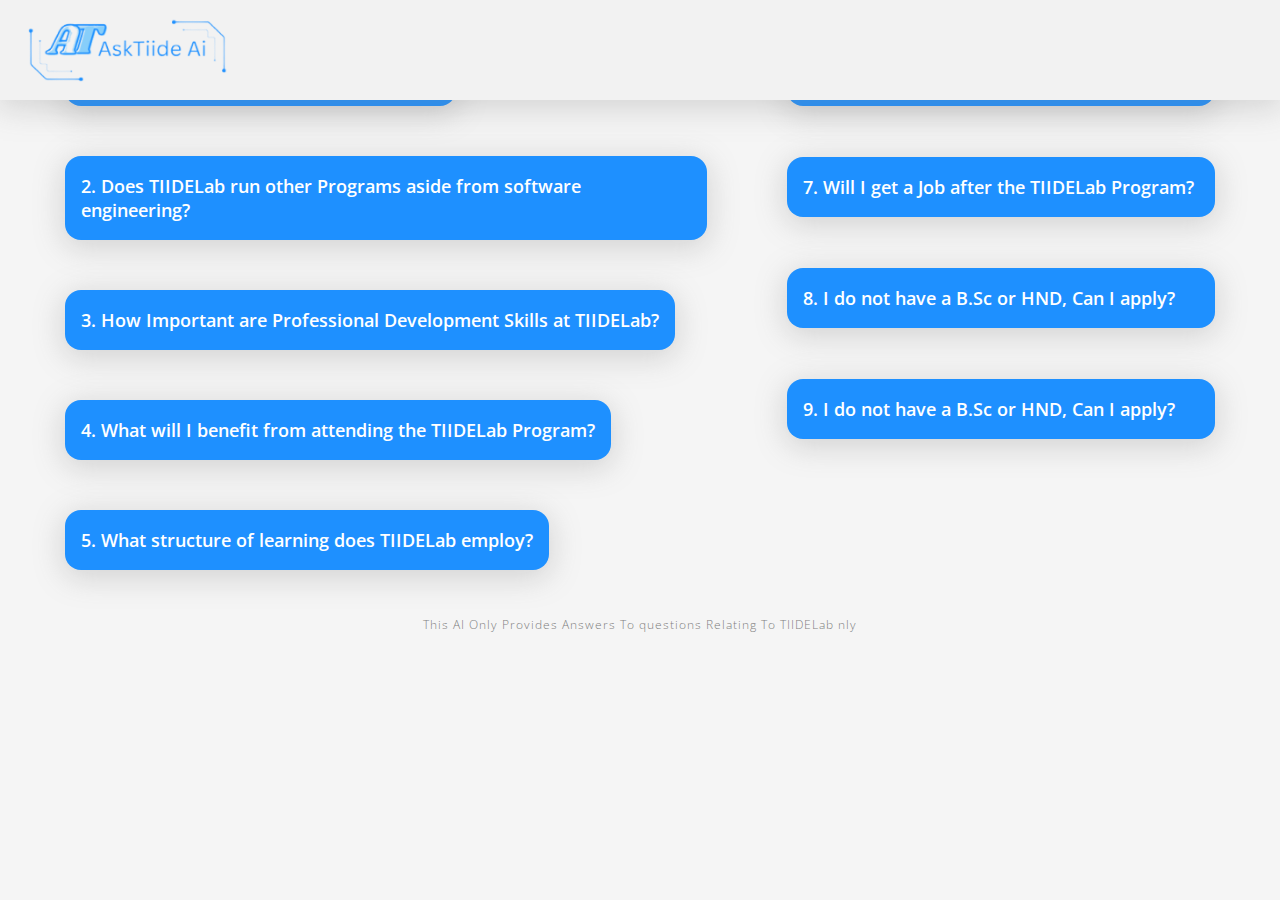
==== question.html @ 2d355f50 "firstcommit" ====
<!DOCTYPE html>
<html lang="en">

<head>
    <meta charset="UTF-8">
    <meta name="viewport" content="width=device-width, initial-scale=1.0">
    <title>Document</title>
    <link rel="stylesheet" href="style.css">
    <link
    href="https://fonts.googleapis.com/css2?family=Montserrat:wght@400;700&family=Open+Sans:wght@400;700&display=swap"
    rel="stylesheet">
  <link rel="stylesheet" href="style.css">
</head>

<body>
    <section id="pre">
        <div class="logodiv"><a href="index.html"><img src="/Images/Logo2.png" alt="logo" class="logo"></a></div>
        <div class="qcon">
            <div class="questions">
                <div class="divp">
                    <p> 1. Tell me more about TIIDELab Initiatives</p>
                </div>
                <div class="divp">
                    <p>2. Does TIIDELab run other Programs aside from software engineering?</p>
                </div>
                <div class="divp">
                    <p> 3. How Important are Professional Development Skills at TIIDELab?</p>
                </div>
                <div class="divp">
                    <p>4. What will I benefit from attending the TIIDELab Program?</p>
                </div>
                <div class="divp">
                    <p>5. What structure of learning does TIIDELab employ?</p>
                </div>
            </div>

            <div class="questions2">
                <div class="divp">
                    <p> 6. What is the duration of TIIDELab Programs </p>
                </div>
                <div class="divp">
                    <p>7. Will I get a Job after the TIIDELab Program? </p>
                </div>
                <div class="divp">
                    <p> 8. I do not have a B.Sc or HND, Can I apply?</p>
                </div>
                <div class="divp">
                    <p>9. I do not have a B.Sc or HND, Can I apply?</p>
                </div>
            </div>
        </div>
        <div class="footnote2">
            <div>
                <p>This AI Only Provides Answers To questions Relating To TIIDELab nly
            </div>
        </div>
    </section>
</body>

</html>
---- style.css ----
* {
  margin: 0;
  padding: 0;
  box-sizing: border-box;
}

:root {
  /* Primary colors*/
  --primary-color: #1e90ff;
  --primary-Light: #87cefa;
  /*Text color*/
  --Maintext-color: #333333;
  --Offtext: #808080;
  /*background color*/
  --background: #f2f2f2;
  /* typography */
  --font-primary: "Montserrat", sans-serif;
  --font-secondary: "Open Sans", sans-serif;
}

#Landing-section {
  width: 1440px;
  height: 680px;
  background-color: var(--background);
  background-image: url(/Images/Group\ 37.png);
  position: relative;
}

#Landing-section img {
  width: 250px;
  height: 90px;
}

#Landing-section h1 {
  font-family: var(--font-primary);
  font-size: 70px;
  color: var(--Maintext-color);
  margin-bottom: 8px;
}

#Landing-section h1 span {
  color: var(--primary-color);
}
#Landing-section p {
  color: var(--Maintext-color);
  font-size: 18px;
  font-family: var(--font-secondary);
  margin-bottom: 48px;
}

#Landing-section p span {
  color: var(--primary-color);
  font-weight: 600;
}

.input-group {
  background-color: #ffffff;
  padding: 8px 12px;
  width: 600px;
  height: 75px;
  align-content: center;
  border: none;
  border-radius: 8px;
  box-shadow: 0px 6px 30px 2px rgb(133, 133, 133, 0.3);
}

.input-group i {
  font-size: 30px;
  padding: 0 12px;
  align-self: center;
}

.input-group i input {
  padding: 0px 18px;
}

.input-group input {
  width: 200px;
  height: 24px;
  border: none;
  font-family: var(--font-secondary);
  font-size: 16px;
  color: #333333;
  font-weight: 500;
  padding: 4px;

}
.input-group input:focus{
   outline: none;
   border: 0px;
}


.input-group button {
  padding: 18px;
  background-color: var(--primary-color);
  border-radius: 12px;
  border: none;
  width: 145px;
  height: 56px;
  margin-left: 160px;
  transition: 0.2s;
}

.input-group button a{
   text-decoration: none;
   color: white;
   font-size: 16px;
  font-weight: 500;
  letter-spacing: 1%;
  font-family: "Open Sans";
}

.input-group button:hover {
  background-color: var(--primary-Light);
}

.onboarding-text {
  margin-left: 160px;
  margin-top: 80px;
}

.footnote {
  margin: 50px;
  position: Absolute;
  left: 874px;
}
#Landing-section .footnote p {
  font-size: 10px;
  color: #808080;
}


/* Form Crds styling */

body{
   background-color: #f5f5f5;
}


#pre img{
   width: 250px;
   height: 90px;
  
}



#pre .qcon{
   margin: 46px 65px 46px 65px;
   display: flex;
  gap: 80px;
  flex-wrap: wrap;
}


.questions {
   display: flex;
   flex-direction: column;
   gap: 50px;
   flex: 1.8;

   }
   
   .questions2{
      display: flex;
      flex: 1.2;
      flex-wrap: wrap;
      flex-direction: column;
     gap: 51px;
     width: fit-content;
   }


.questions div p{
   background-color: #1e90ff;
   border-radius: 16px;
   font-size: 18px;
   font-weight: 600;
   font-family: 'Open Sans';
   padding: 18px 16px;
   color: white;
   align-content: center;
   width: fit-content;
   cursor: pointer;
}


.questions2 div p {
   background-color: #1e90ff;
   border-radius: 16px;
   font-size: 18px;
   font-weight: 600;
   font-family: 'Open Sans';
   padding: 18px 16px;
   color: white;
   align-content: center;
   cursor: pointer;
   
}

.questions div p, .questions2 div p{
   box-shadow: 0px 6px 30px 2px rgba(133, 133, 133, 0.3);
}


.divp p:hover{
   transform: scale(1.05);
   transition: 0.2s ease;
  background-color: #87cefa;
}


#pre .footnote2 {
display: flex;
width: 100%;
justify-content: center;
align-items: center;
margin-bottom: 1px;
margin-bottom: 28px;
} 

#pre .footnote2 p{
   font-size: 12px;
   color: #808080;
   font-family: 'Open Sans';
   font-weight: 300;
   letter-spacing: 1px;
}



.chatcontainer{
   padding:120px 80px 0px 80px;
    background-color: var(--background);
   width: 100%;
  height: calc(100%-60px);
   display: flex;
   gap: 120px;
   flex-direction: column;
   box-sizing: border-box;

}

.chatcontainer .chat1 img, .chatcontainer .chat2 img{
   width: 50px;
}

.chatcontainer .chat1{
   
   width: 100%;
   align-items: end;
   display: flex;
   flex-direction: column;
   gap: 26px;
   
   
}

.chatcontainer .chat1 p{
   font-size: 12px;
   padding: 12px;
   background-color: #1e90ff;
   border-radius: 12px;
   color: white;
   font-family: "Open Sans";
   font-weight: 600;
   box-shadow: 0px 6px 30px 2px rgba(133, 133, 133, 0.3);
}


.chatcontainer .chat2{
   width: 100%;
   align-items: start;
   display: flex;
   flex-direction: column;
   gap: 26px;

}

.chatcontainer .chat2 p{

   font-size: 12px;
   padding: 20px 12px;
   background-color: white;
   border-radius: 12px;
   width: fit-content;
   color: #333333;
   font-family: "Open Sans";
   font-weight: 600;
   box-shadow: 0px 6px 30px 2px rgba(133, 133, 133, 0.3);
}


.messagefield{
   position: fixed;
   width: 100%;
   bottom: 0;
   width: 100%;
   height: 100px;
 flex: 1;
  align-content: center;
  padding: 0px 65px 0px 65px;

}

.messagefield .field2{
   background-color: white;
   display: flex;
   padding: 12px;
   border-radius: 8px;
   box-shadow: 0px 6px 30px 2px rgb(133, 133, 133, 0.3);
}

.messagefield .field2 img{
   margin-left: 500px;
   height: 24px;
  padding: 2px;
}

.messagefield .field2 input{
   border: none;
   font-family: var(--font-secondary);
   font-size: 12px;
   color: #333333;
   font-weight: 500;
   padding: 4px;
   width: 100%;
}

 .field2 input:focus{
   outline: none;
   border: 0px;
}

.logo{
   width: 250px;
   height: 90px;
}

 .logodiv{
   background-color: #f2f2f2;
   width: 100%;
   height: 100px;
   top: 0;
   position: fixed;
   box-shadow: 0px 6px 30px 2px rgb(133, 133, 133, 0.3);

}

.homelogo{
   width: 100%;
   height: 100px;

}
---- style.css ----
* {
  margin: 0;
  padding: 0;
  box-sizing: border-box;
}

:root {
  /* Primary colors*/
  --primary-color: #1e90ff;
  --primary-Light: #87cefa;
  /*Text color*/
  --Maintext-color: #333333;
  --Offtext: #808080;
  /*background color*/
  --background: #f2f2f2;
  /* typography */
  --font-primary: "Montserrat", sans-serif;
  --font-secondary: "Open Sans", sans-serif;
}

#Landing-section {
  width: 1440px;
  height: 680px;
  background-color: var(--background);
  background-image: url(/Images/Group\ 37.png);
  position: relative;
}

#Landing-section img {
  width: 250px;
  height: 90px;
}

#Landing-section h1 {
  font-family: var(--font-primary);
  font-size: 70px;
  color: var(--Maintext-color);
  margin-bottom: 8px;
}

#Landing-section h1 span {
  color: var(--primary-color);
}
#Landing-section p {
  color: var(--Maintext-color);
  font-size: 18px;
  font-family: var(--font-secondary);
  margin-bottom: 48px;
}

#Landing-section p span {
  color: var(--primary-color);
  font-weight: 600;
}

.input-group {
  background-color: #ffffff;
  padding: 8px 12px;
  width: 600px;
  height: 75px;
  align-content: center;
  border: none;
  border-radius: 8px;
  box-shadow: 0px 6px 30px 2px rgb(133, 133, 133, 0.3);
}

.input-group i {
  font-size: 30px;
  padding: 0 12px;
  align-self: center;
}

.input-group i input {
  padding: 0px 18px;
}

.input-group input {
  width: 200px;
  height: 24px;
  border: none;
  font-family: var(--font-secondary);
  font-size: 16px;
  color: #333333;
  font-weight: 500;
  padding: 4px;

}
.input-group input:focus{
   outline: none;
   border: 0px;
}


.input-group button {
  padding: 18px;
  background-color: var(--primary-color);
  border-radius: 12px;
  border: none;
  width: 145px;
  height: 56px;
  margin-left: 160px;
  transition: 0.2s;
}

.input-group button a{
   text-decoration: none;
   color: white;
   font-size: 16px;
  font-weight: 500;
  letter-spacing: 1%;
  font-family: "Open Sans";
}

.input-group button:hover {
  background-color: var(--primary-Light);
}

.onboarding-text {
  margin-left: 160px;
  margin-top: 80px;
}

.footnote {
  margin: 50px;
  position: Absolute;
  left: 874px;
}
#Landing-section .footnote p {
  font-size: 10px;
  color: #808080;
}


/* Form Crds styling */

body{
   background-color: #f5f5f5;
}


#pre img{
   width: 250px;
   height: 90px;
  
}



#pre .qcon{
   margin: 46px 65px 46px 65px;
   display: flex;
  gap: 80px;
  flex-wrap: wrap;
}


.questions {
   display: flex;
   flex-direction: column;
   gap: 50px;
   flex: 1.8;

   }
   
   .questions2{
      display: flex;
      flex: 1.2;
      flex-wrap: wrap;
      flex-direction: column;
     gap: 51px;
     width: fit-content;
   }


.questions div p{
   background-color: #1e90ff;
   border-radius: 16px;
   font-size: 18px;
   font-weight: 600;
   font-family: 'Open Sans';
   padding: 18px 16px;
   color: white;
   align-content: center;
   width: fit-content;
   cursor: pointer;
}


.questions2 div p {
   background-color: #1e90ff;
   border-radius: 16px;
   font-size: 18px;
   font-weight: 600;
   font-family: 'Open Sans';
   padding: 18px 16px;
   color: white;
   align-content: center;
   cursor: pointer;
   
}

.questions div p, .questions2 div p{
   box-shadow: 0px 6px 30px 2px rgba(133, 133, 133, 0.3);
}


.divp p:hover{
   transform: scale(1.05);
   transition: 0.2s ease;
  background-color: #87cefa;
}


#pre .footnote2 {
display: flex;
width: 100%;
justify-content: center;
align-items: center;
margin-bottom: 1px;
margin-bottom: 28px;
} 

#pre .footnote2 p{
   font-size: 12px;
   color: #808080;
   font-family: 'Open Sans';
   font-weight: 300;
   letter-spacing: 1px;
}



.chatcontainer{
   padding:120px 80px 0px 80px;
    background-color: var(--background);
   width: 100%;
  height: calc(100%-60px);
   display: flex;
   gap: 120px;
   flex-direction: column;
   box-sizing: border-box;

}

.chatcontainer .chat1 img, .chatcontainer .chat2 img{
   width: 50px;
}

.chatcontainer .chat1{
   
   width: 100%;
   align-items: end;
   display: flex;
   flex-direction: column;
   gap: 26px;
   
   
}

.chatcontainer .chat1 p{
   font-size: 12px;
   padding: 12px;
   background-color: #1e90ff;
   border-radius: 12px;
   color: white;
   font-family: "Open Sans";
   font-weight: 600;
   box-shadow: 0px 6px 30px 2px rgba(133, 133, 133, 0.3);
}


.chatcontainer .chat2{
   width: 100%;
   align-items: start;
   display: flex;
   flex-direction: column;
   gap: 26px;

}

.chatcontainer .chat2 p{

   font-size: 12px;
   padding: 20px 12px;
   background-color: white;
   border-radius: 12px;
   width: fit-content;
   color: #333333;
   font-family: "Open Sans";
   font-weight: 600;
   box-shadow: 0px 6px 30px 2px rgba(133, 133, 133, 0.3);
}


.messagefield{
   position: fixed;
   width: 100%;
   bottom: 0;
   width: 100%;
   height: 100px;
 flex: 1;
  align-content: center;
  padding: 0px 65px 0px 65px;

}

.messagefield .field2{
   background-color: white;
   display: flex;
   padding: 12px;
   border-radius: 8px;
   box-shadow: 0px 6px 30px 2px rgb(133, 133, 133, 0.3);
}

.messagefield .field2 img{
   margin-left: 500px;
   height: 24px;
  padding: 2px;
}

.messagefield .field2 input{
   border: none;
   font-family: var(--font-secondary);
   font-size: 12px;
   color: #333333;
   font-weight: 500;
   padding: 4px;
   width: 100%;
}

 .field2 input:focus{
   outline: none;
   border: 0px;
}

.logo{
   width: 250px;
   height: 90px;
}

 .logodiv{
   background-color: #f2f2f2;
   width: 100%;
   height: 100px;
   top: 0;
   position: fixed;
   box-shadow: 0px 6px 30px 2px rgb(133, 133, 133, 0.3);

}

.homelogo{
   width: 100%;
   height: 100px;

}
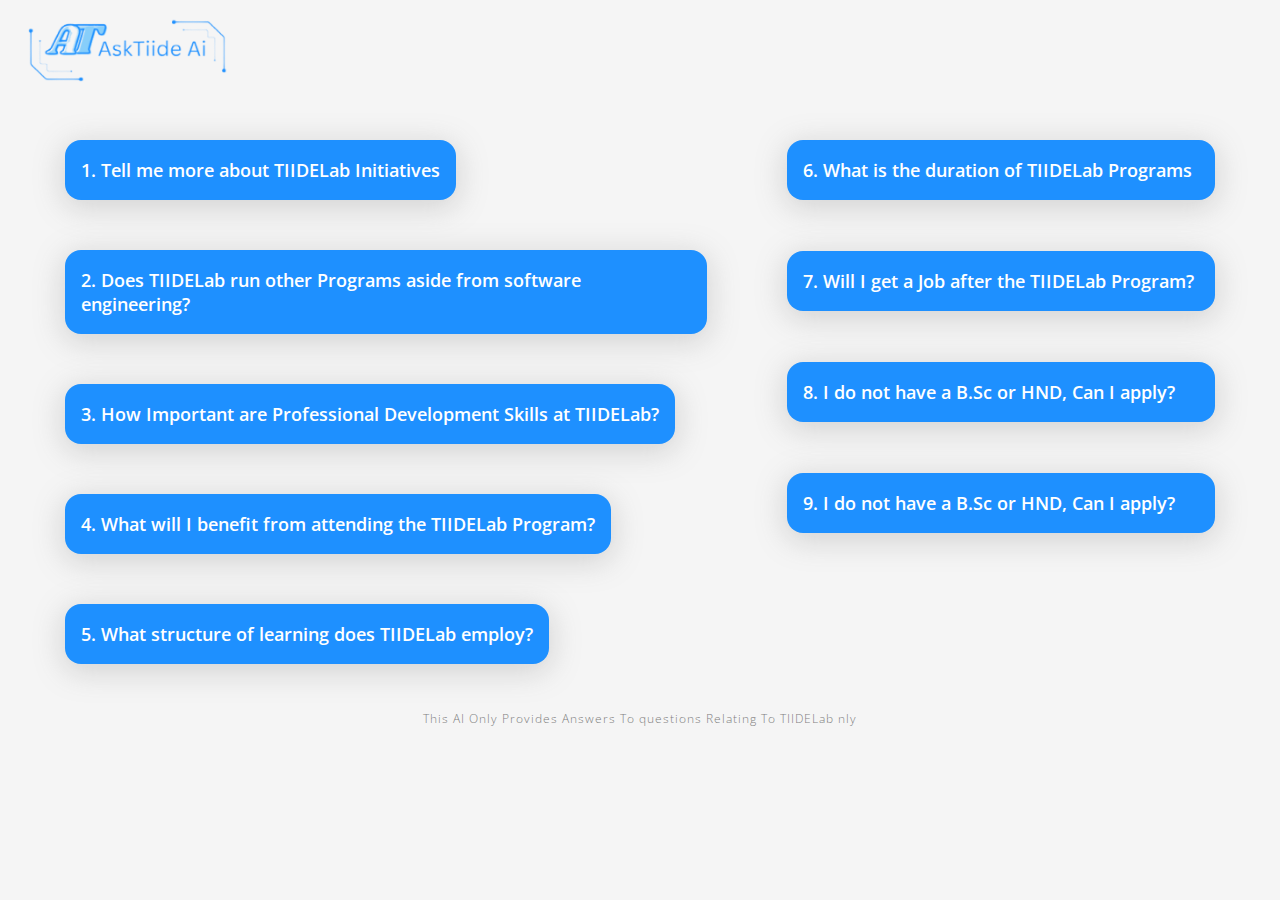
==== commit 73097835: "secondcommit" ====
--- a/question.html
+++ b/question.html
@@ -14,7 +14,7 @@
 
 <body>
     <section id="pre">
-        <div class="logodiv"><a href="index.html"><img src="/Images/Logo2.png" alt="logo" class="logo"></a></div>
+        <div><a href="index.html"><img src="/Images/Logo2.png" alt="logo" class="logo"></a></div>
         <div class="qcon">
             <div class="questions">
                 <div class="divp">
